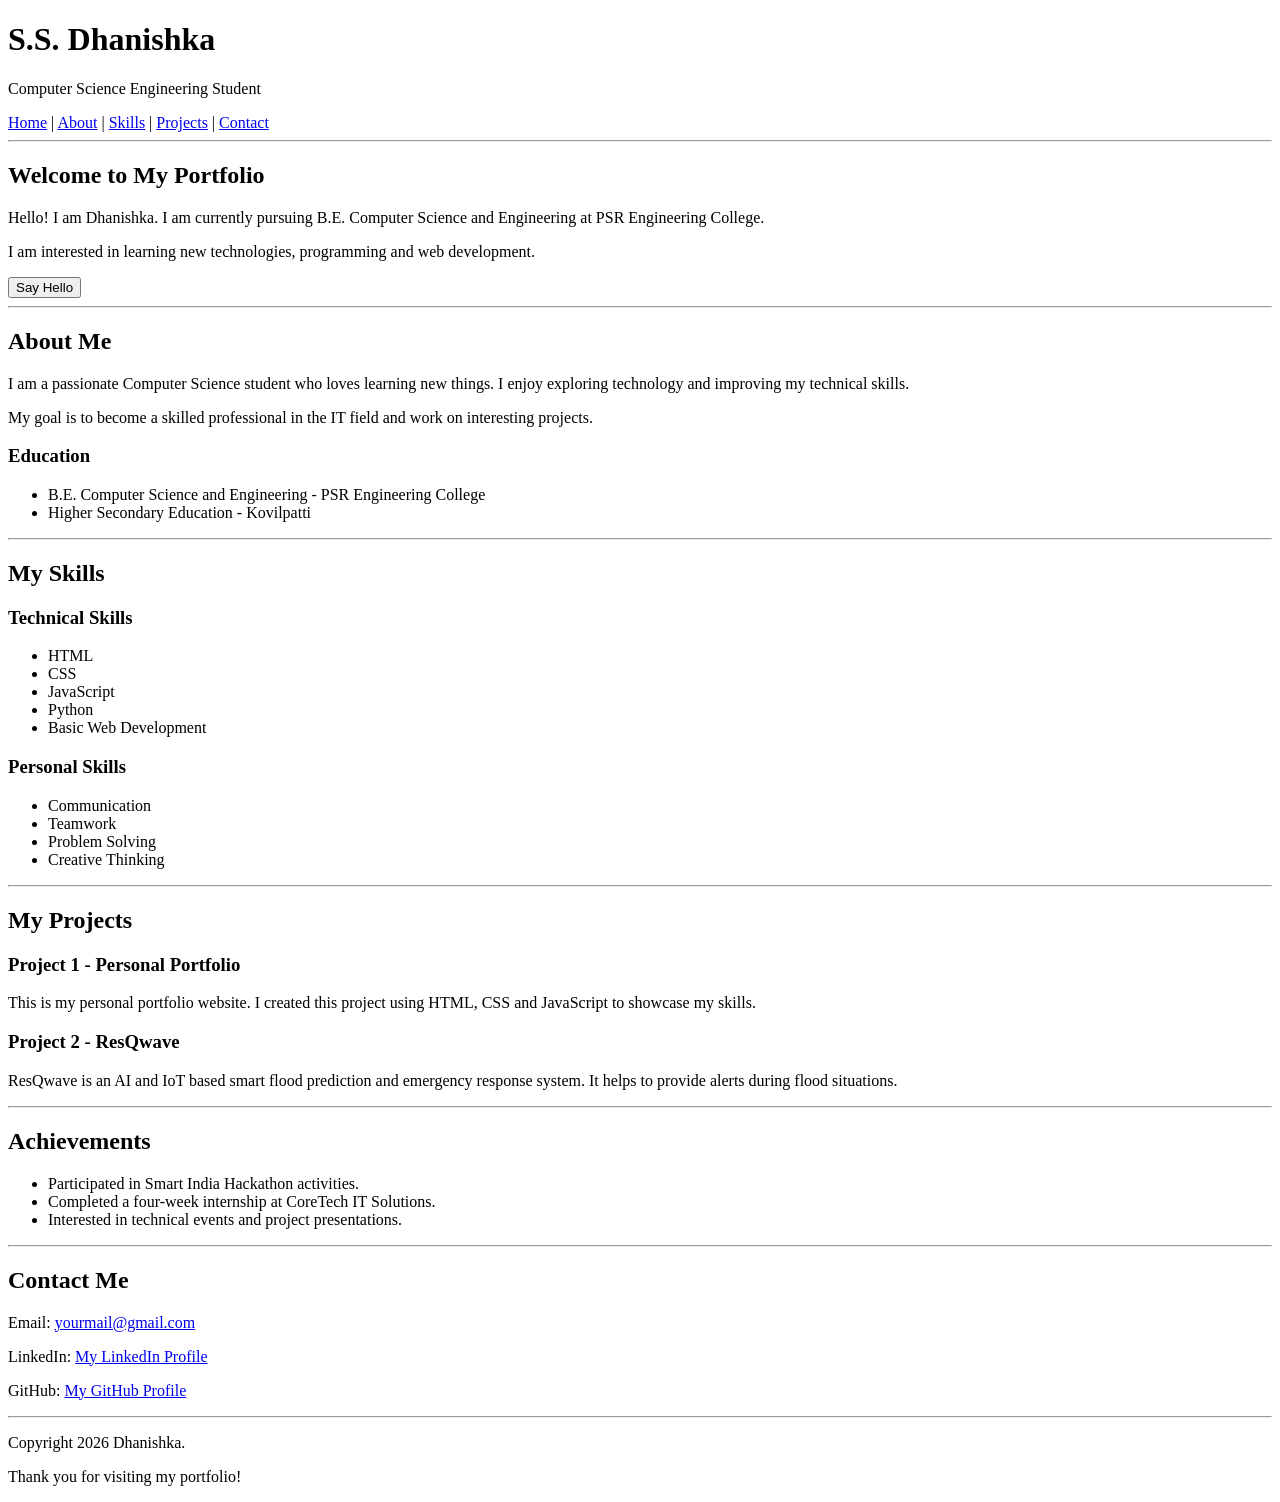
==== index.html @ 46745cbf "portfolio index.html" ====
<!DOCTYPE html>
<html>
<head>
    <title>Dhanishka - Portfolio</title>
    <link rel="stylesheet" href="style.css">
</head>

<body>

    <!-- Navigation Section -->
    <header>
        <h1>S.S. Dhanishka</h1>
        <p>Computer Science Engineering Student</p>

        <nav>
            <a href="#home">Home</a> |
            <a href="#about">About</a> |
            <a href="#skills">Skills</a> |
            <a href="#projects">Projects</a> |
            <a href="#contact">Contact</a>
        </nav>
    </header>

    <hr>

    <!-- Home Section -->
    <section id="home">
        <h2>Welcome to My Portfolio</h2>

        <p>
            Hello! I am Dhanishka.
            I am currently pursuing B.E. Computer Science
            and Engineering at PSR Engineering College.
        </p>

        <p>
            I am interested in learning new technologies,
            programming and web development.
        </p>

        <button onclick="showMessage()">
            Say Hello
        </button>
    </section>

    <hr>

    <!-- About Me Section -->
    <section id="about">
        <h2>About Me</h2>

        <p>
            I am a passionate Computer Science student
            who loves learning new things.
            I enjoy exploring technology and improving
            my technical skills.
        </p>

        <p>
            My goal is to become a skilled professional
            in the IT field and work on interesting projects.
        </p>

        <h3>Education</h3>

        <ul>
            <li>
                B.E. Computer Science and Engineering
                - PSR Engineering College
            </li>

            <li>
                Higher Secondary Education
                - Kovilpatti
            </li>
        </ul>
    </section>

    <hr>

    <!-- Skills Section -->
    <section id="skills">
        <h2>My Skills</h2>

        <h3>Technical Skills</h3>

        <ul>
            <li>HTML</li>
            <li>CSS</li>
            <li>JavaScript</li>
            <li>Python</li>
            <li>Basic Web Development</li>
        </ul>

        <h3>Personal Skills</h3>

        <ul>
            <li>Communication</li>
            <li>Teamwork</li>
            <li>Problem Solving</li>
            <li>Creative Thinking</li>
        </ul>
    </section>

    <hr>

    <!-- Projects Section -->
    <section id="projects">
        <h2>My Projects</h2>

        <h3>Project 1 - Personal Portfolio</h3>

        <p>
            This is my personal portfolio website.
            I created this project using HTML, CSS
            and JavaScript to showcase my skills.
        </p>

        <h3>Project 2 - ResQwave</h3>

        <p>
            ResQwave is an AI and IoT based smart
            flood prediction and emergency response system.
            It helps to provide alerts during flood situations.
        </p>
    </section>

    <hr>

    <!-- Achievements Section -->
    <section id="achievements">
        <h2>Achievements</h2>

        <ul>
            <li>Participated in Smart India Hackathon activities.</li>
            <li>Completed a four-week internship at CoreTech IT Solutions.</li>
            <li>Interested in technical events and project presentations.</li>
        </ul>
    </section>

    <hr>

    <!-- Contact Section -->
    <section id="contact">
        <h2>Contact Me</h2>

        <p>Email:
            <a href="mailto:yourmail@gmail.com">
                yourmail@gmail.com
            </a>
        </p>

        <p>
            LinkedIn:
            <a href="https://www.linkedin.com/">
                My LinkedIn Profile
            </a>
        </p>

        <p>
            GitHub:
            <a href="https://github.com/">
                My GitHub Profile
            </a>
        </p>
    </section>

    <hr>

    <!-- Footer Section -->
    <footer>
        <p>Copyright 2026 Dhanishka.</p>
        <p>Thank you for visiting my portfolio!</p>
    </footer>
    <script src="script.js"></script>
</body>
</html>

</body>
</html>
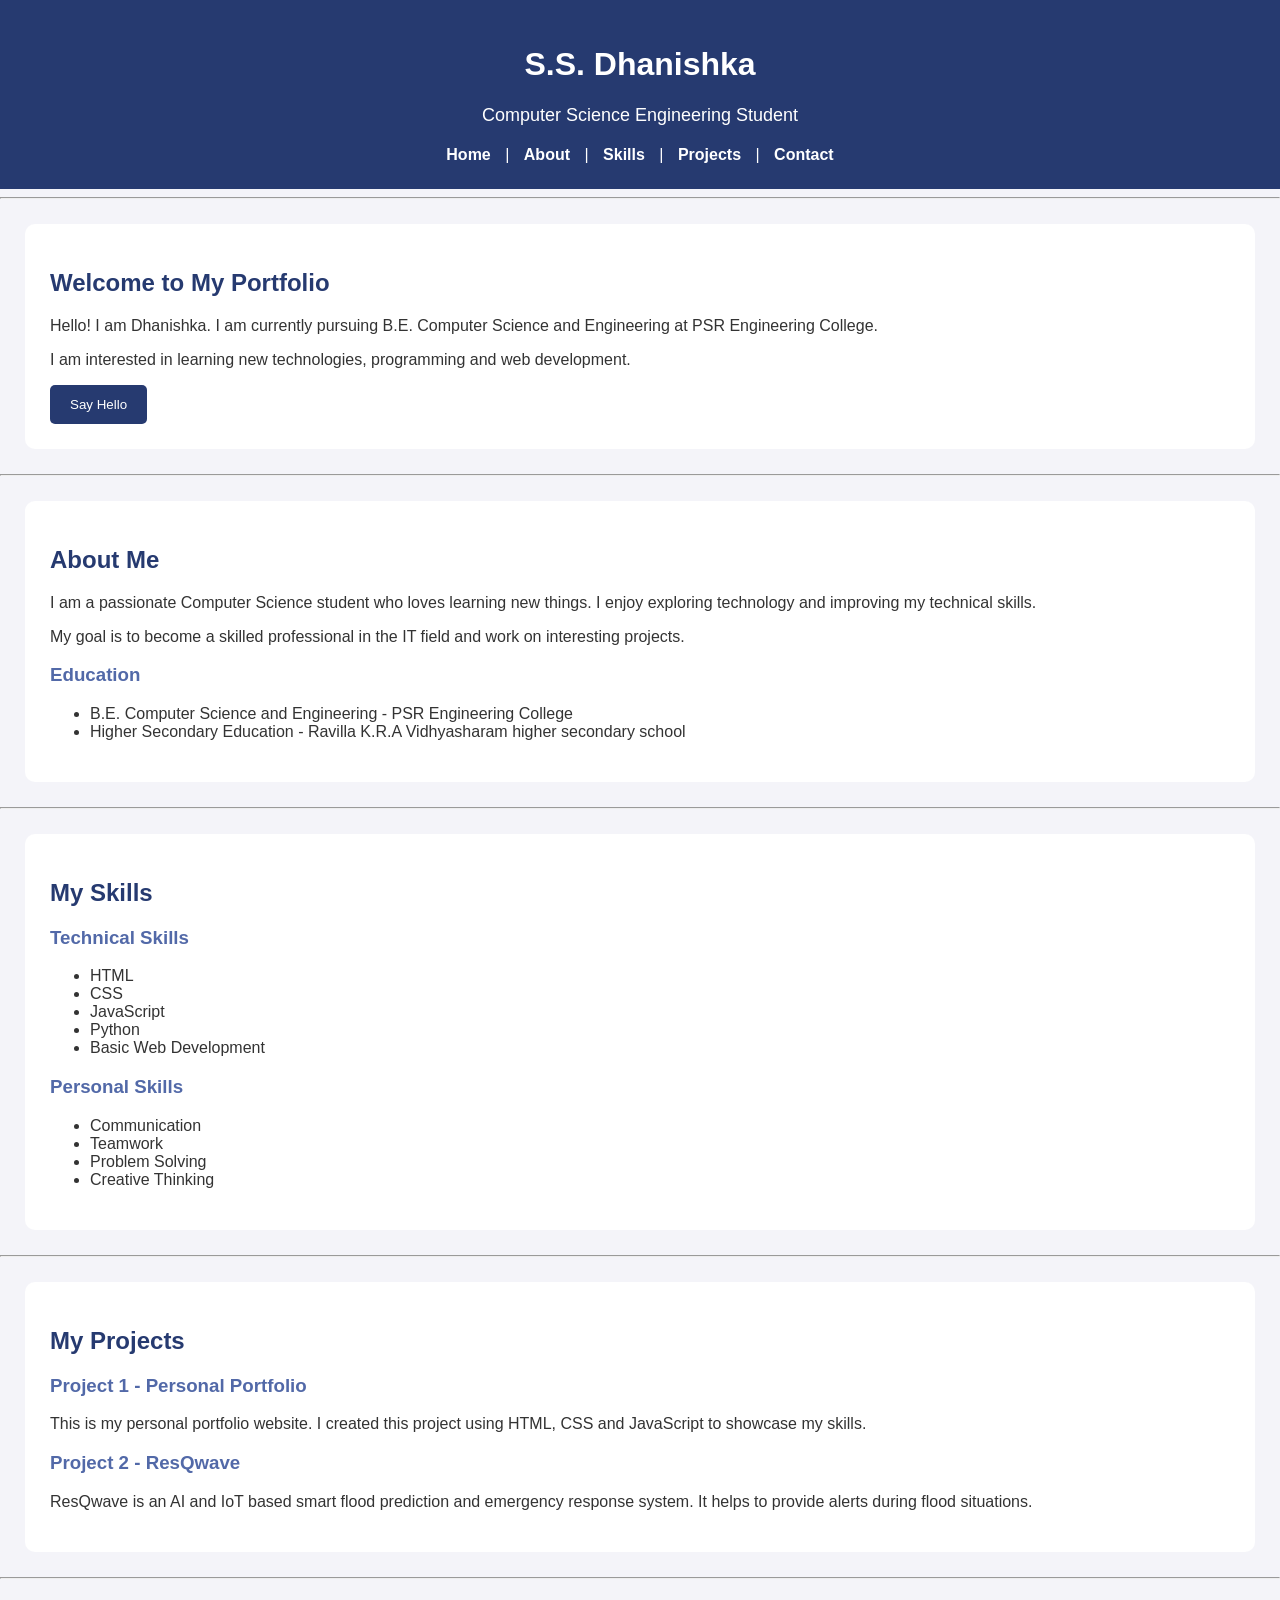
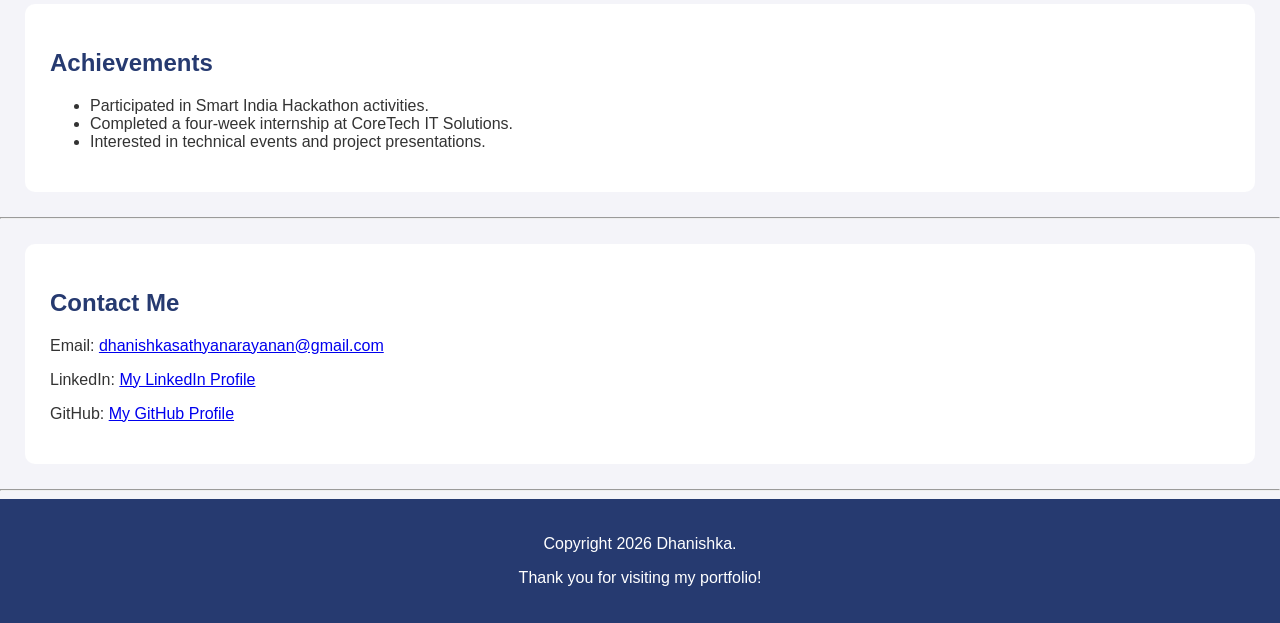
==== commit 04632ee8: "index.html" ====
--- a/index.html
+++ b/index.html
@@ -71,7 +71,7 @@
 
             <li>
                 Higher Secondary Education
-                - Kovilpatti
+                - Ravilla K.R.A Vidhyasharam higher secondary school
             </li>
         </ul>
     </section>
@@ -146,13 +146,13 @@
 
         <p>Email:
             <a href="mailto:yourmail@gmail.com">
-                yourmail@gmail.com
+            dhanishkasathyanarayanan@gmail.com
             </a>
         </p>
 
         <p>
             LinkedIn:
-            <a href="https://www.linkedin.com/">
+            <a href="https://www.linkedin.com/in/dhanishka-sathya-narayanan-927052383?utm_source=share_via&utm_content=profile&utm_medium=member_android/">
                 My LinkedIn Profile
             </a>
         </p>
--- a/style.css
+++ b/style.css
@@ -0,0 +1,76 @@
+body {
+    background-color: #f4f4f9;
+    font-family: Arial, sans-serif;
+    margin: 0;
+    padding: 0;
+    color: #333333;
+}
+
+header {
+    background-color: #263a70;
+    color: white;
+    text-align: center;
+    padding: 25px;
+}
+
+header h1 {
+    font-size: 32px;
+}
+
+header p {
+    font-size: 18px;
+}
+
+nav {
+    margin-top: 20px;
+}
+
+nav a {
+    color: white;
+    text-decoration: none;
+    padding: 10px;
+    font-weight: bold;
+}
+
+section {
+    background-color: white;
+    margin: 25px;
+    padding: 25px;
+    border-radius: 10px;
+}
+
+h2 {
+    color: #263a70;
+}
+
+h3 {
+    color: #5269a8;
+}
+
+button {
+    background-color: #263a70;
+    color: white;
+    padding: 12px 20px;
+    border: none;
+    border-radius: 5px;
+    cursor: pointer;
+}
+
+footer {
+    background-color: #263a70;
+    color: white;
+    text-align: center;
+    padding: 20px;
+}
+
+@media screen and (max-width: 600px) {
+    section {
+        margin: 10px;
+        padding: 15px;
+    }
+
+    nav a {
+        display: inline-block;
+        padding: 5px;
+    }
+}
